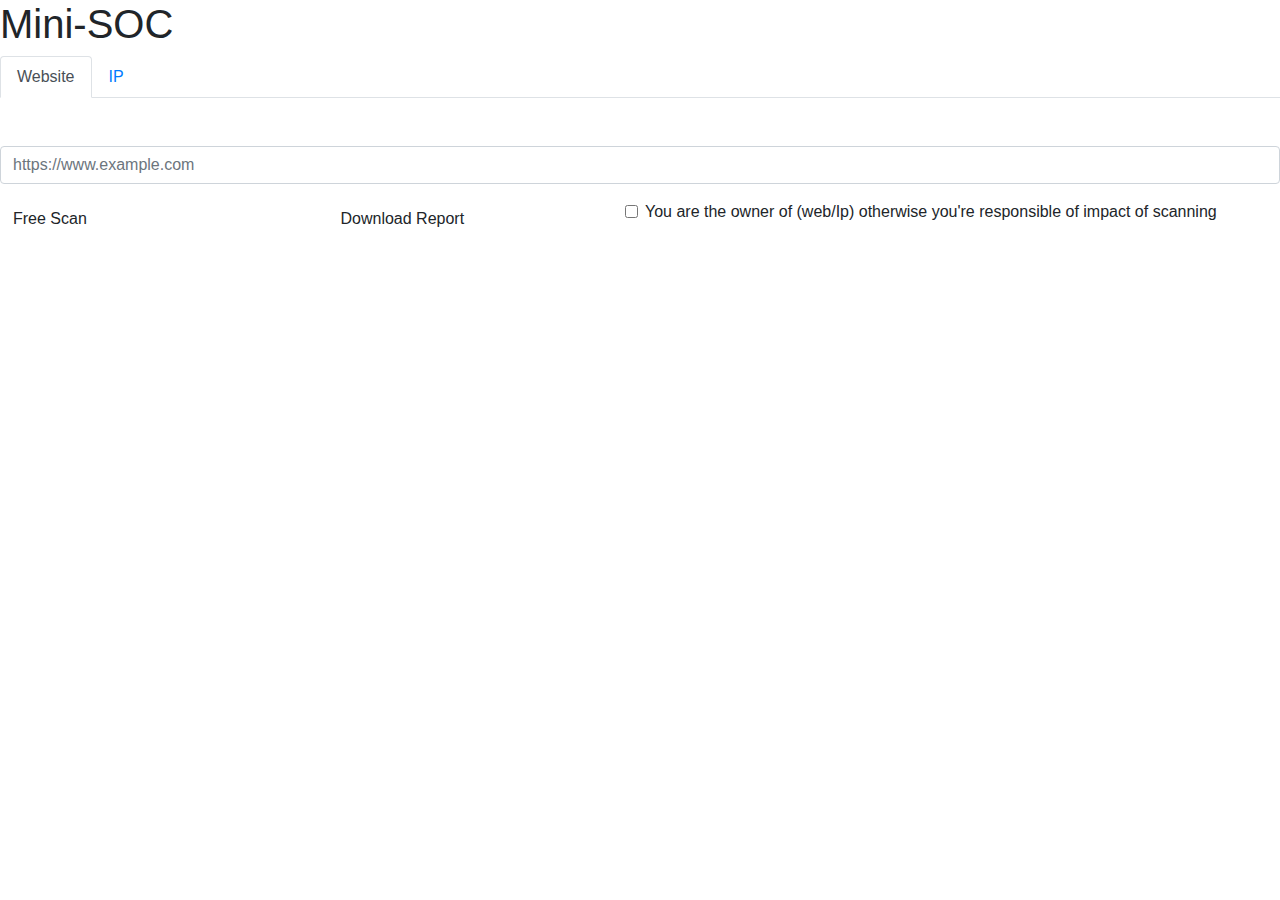
==== minisoc.html @ 3dd44476 "Add files via upload" ====
<html lang="en">

<head>
  <!-- Required meta tags -->
  <meta charset="utf-8">
  <meta name="viewport" content="width=device-width, initial-scale=1, shrink-to-fit=no">

  <!-- Bootstrap CSS -->
  <link rel="stylesheet" href="https://stackpath.bootstrapcdn.com/bootstrap/4.3.1/css/bootstrap.min.css" integrity="sha384-ggOyR0iXCbMQv3Xipma34MD+dH/1fQ784/j6cY/iJTQUOhcWr7x9JvoRxT2MZw1T" crossorigin="anonymous">
  <link rel="stylesheet" href="style/style.css">

  <title>Mini-Soc</title>
</head>

<body>


  <div class="home-main">
    <div class="bg-overlay"></div>
    <div class="title">
        <h1>Mini-SOC</h1>
      </div>


    <div class="home-content">
     

      <ul class="nav nav-tabs" id="myTab" role="tablist">
        <li class="nav-item">
          <a class="nav-link active" id="home-tab" data-toggle="tab" href="index.html" role="tab" aria-controls="home" aria-selected="true">Website</a>
        </li>
        <li class="nav-item">
          <a class="nav-link" href="ip.html" role="tab" aria-controls="profile" aria-selected="false">IP</a>
        </li>
      </ul>
      <div class="tab-content" id="myTabContent">
        <div class="tab-pane fade show active" id="home" role="tabpanel" aria-labelledby="home-tab">


        
      </div>
        <div class="tab-pane fade" id="profile" role="tabpanel" aria-labelledby="profile-tab">...</div>
      </div>


      <div class="row mt-5">


        <div class="col-12 col-md-12 col-lg-12 col-xl-12">

          <div id="tool-tabs-container">
            <div class="input-group input-scan form-group">
              <input id="target" type="text" class="form-control" tool-cost="20" placeholder="https://www.example.com">
            </div>
          </div>

        </div>

        <div class="col-12 col-md-3 no-margin-padding">
          <div class="input-scan-btn">
            <a id="scan-button" href="#" class="btn btn-custom input-scan-btn btn-outline-custom">
              Free Scan </a>
          </div>
        </div>

        <div class="col-12 col-md-3">
          <div class="input-scan-btn">
            <a id="scan-button" href="#" class="btn btn-custom input-scan-btn btn-outline-custom">
              Download Report</a>
          </div>
        </div>


        <div class="row check-li">
          <div class="form-check">
            <input type="checkbox" class="form-check-input" id="exampleCheck1">
            <label class="form-check-label" for="exampleCheck1">You are the owner of (web/Ip) otherwise you're responsible of impact of scanning</label>
          </div>
        </div>
      </div>

    </div>



    <script src="https://code.jquery.com/jquery-3.3.1.slim.min.js" integrity="sha384-q8i/X+965DzO0rT7abK41JStQIAqVgRVzpbzo5smXKp4YfRvH+8abtTE1Pi6jizo" crossorigin="anonymous"></script>
    <script src="https://cdnjs.cloudflare.com/ajax/libs/popper.js/1.14.7/umd/popper.min.js" integrity="sha384-UO2eT0CpHqdSJQ6hJty5KVphtPhzWj9WO1clHTMGa3JDZwrnQq4sF86dIHNDz0W1" crossorigin="anonymous"></script>
    <script src="https://stackpath.bootstrapcdn.com/bootstrap/4.3.1/js/bootstrap.min.js" integrity="sha384-JjSmVgyd0p3pXB1rRibZUAYoIIy6OrQ6VrjIEaFf/nJGzIxFDsf4x0xIM+B07jRM" crossorigin="anonymous"></script>
</body>

</html>
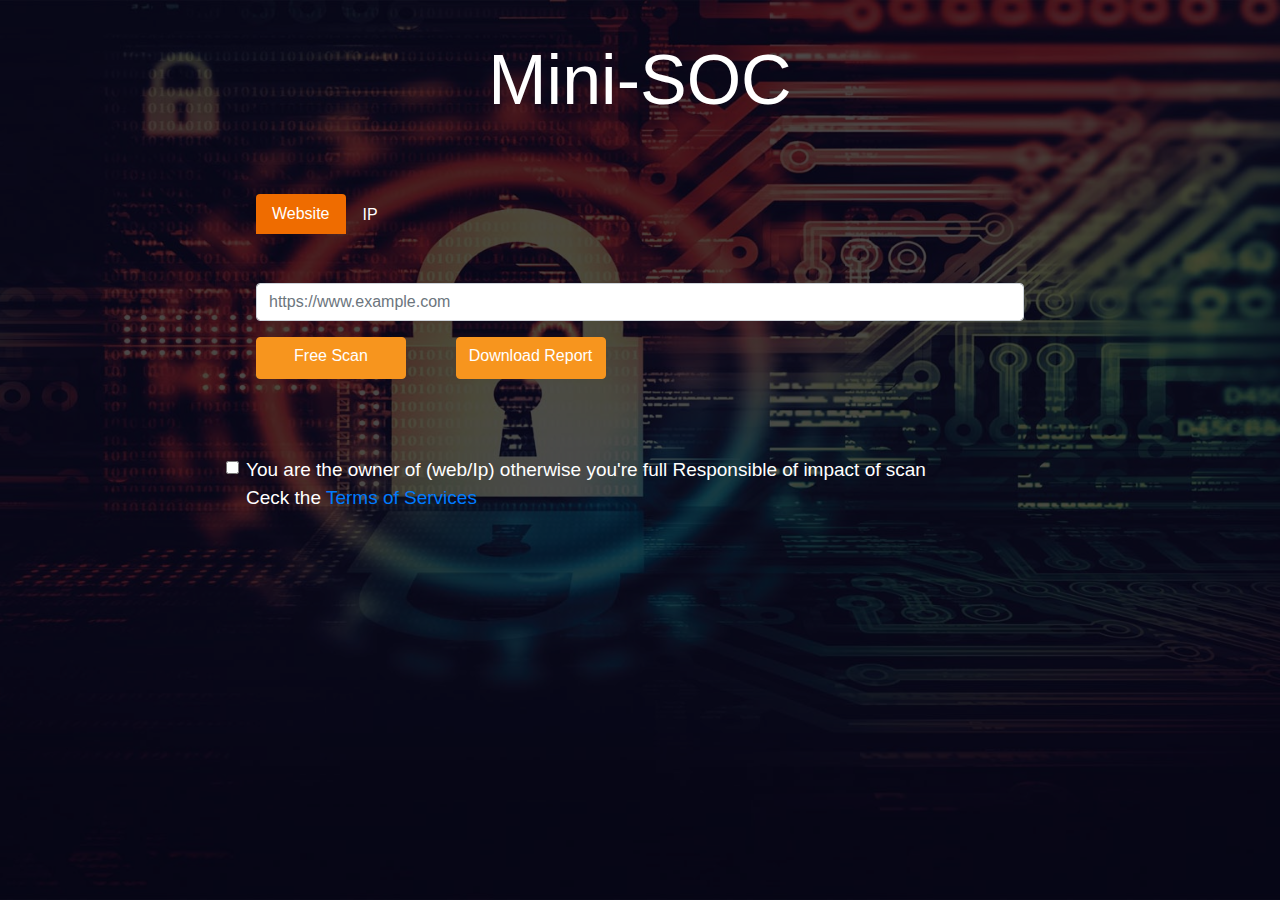
==== commit 21a1c7f8: "Update minisoc.html" ====
--- a/minisoc.html
+++ b/minisoc.html
@@ -73,8 +73,9 @@
 
         <div class="row check-li">
           <div class="form-check">
+            <br>
             <input type="checkbox" class="form-check-input" id="exampleCheck1">
-            <label class="form-check-label" for="exampleCheck1">You are the owner of (web/Ip) otherwise you're responsible of impact of scanning</label>
+            <label class="form-check-label" for="exampleCheck1">You are the owner of (web/Ip) otherwise you're full Responsible of impact of scan <br> Ceck the <a href='Terms-of-Service.pdf' >Terms of Services </a> </label>
           </div>
         </div>
       </div>
@@ -88,4 +89,4 @@
     <script src="https://stackpath.bootstrapcdn.com/bootstrap/4.3.1/js/bootstrap.min.js" integrity="sha384-JjSmVgyd0p3pXB1rRibZUAYoIIy6OrQ6VrjIEaFf/nJGzIxFDsf4x0xIM+B07jRM" crossorigin="anonymous"></script>
 </body>
 
-</html>+</html>
--- a/style/style.css
+++ b/style/style.css
@@ -0,0 +1,83 @@
+body {
+    background: url(images/back.jpg);
+    background-size: cover;
+    background-position: center center;
+    position: relative;
+}
+
+.bg-overlay{
+    position: absolute;
+    background-color: rgba(0, 0, 0, 0.70);
+    top: 0;
+    right: 0;
+    left: 0;
+    bottom: 0;
+    width: 100%;
+    height: 100%;
+}
+
+.title {
+    color: #fff;
+    line-height: 50px;
+    margin-bottom: 0;
+    position: relative;
+    text-align: center;
+    padding-top: 3%;
+
+}
+
+.title h1{
+    font-size: 70px;
+}
+
+#scan-button {
+    width: 150px;
+    height: 42px;
+}
+
+a.input-scan-btn:hover {
+    background-color: #EF6C00 !important;
+    border-color: #EF6C00 !important;
+}
+
+.home-content{
+    position: relative;
+    width: 60%;
+    margin: auto;
+    padding-top: 5%;
+}
+
+.nav-tabs {
+    border-bottom: none;
+}
+
+
+a.input-scan-btn, a.input-scan-btn:focus {
+    background-color: #F7951E !important;
+    border-color: #F7951E !important;
+}
+
+.check-li{
+    padding-top: 6%;
+    color: #fff;    
+    font-size: 19px;
+}
+
+.nav-link.active {
+    background: #EF6C00 !important;
+    border: navajowhite;
+    color: #fff !important;
+}
+
+.nav-link {
+    color: #fff;
+}
+
+.input-scan-btn .btn{
+    color: #fff;
+}
+
+.nav-link:hover {
+    border-color: none;
+    color: #fff;
+}